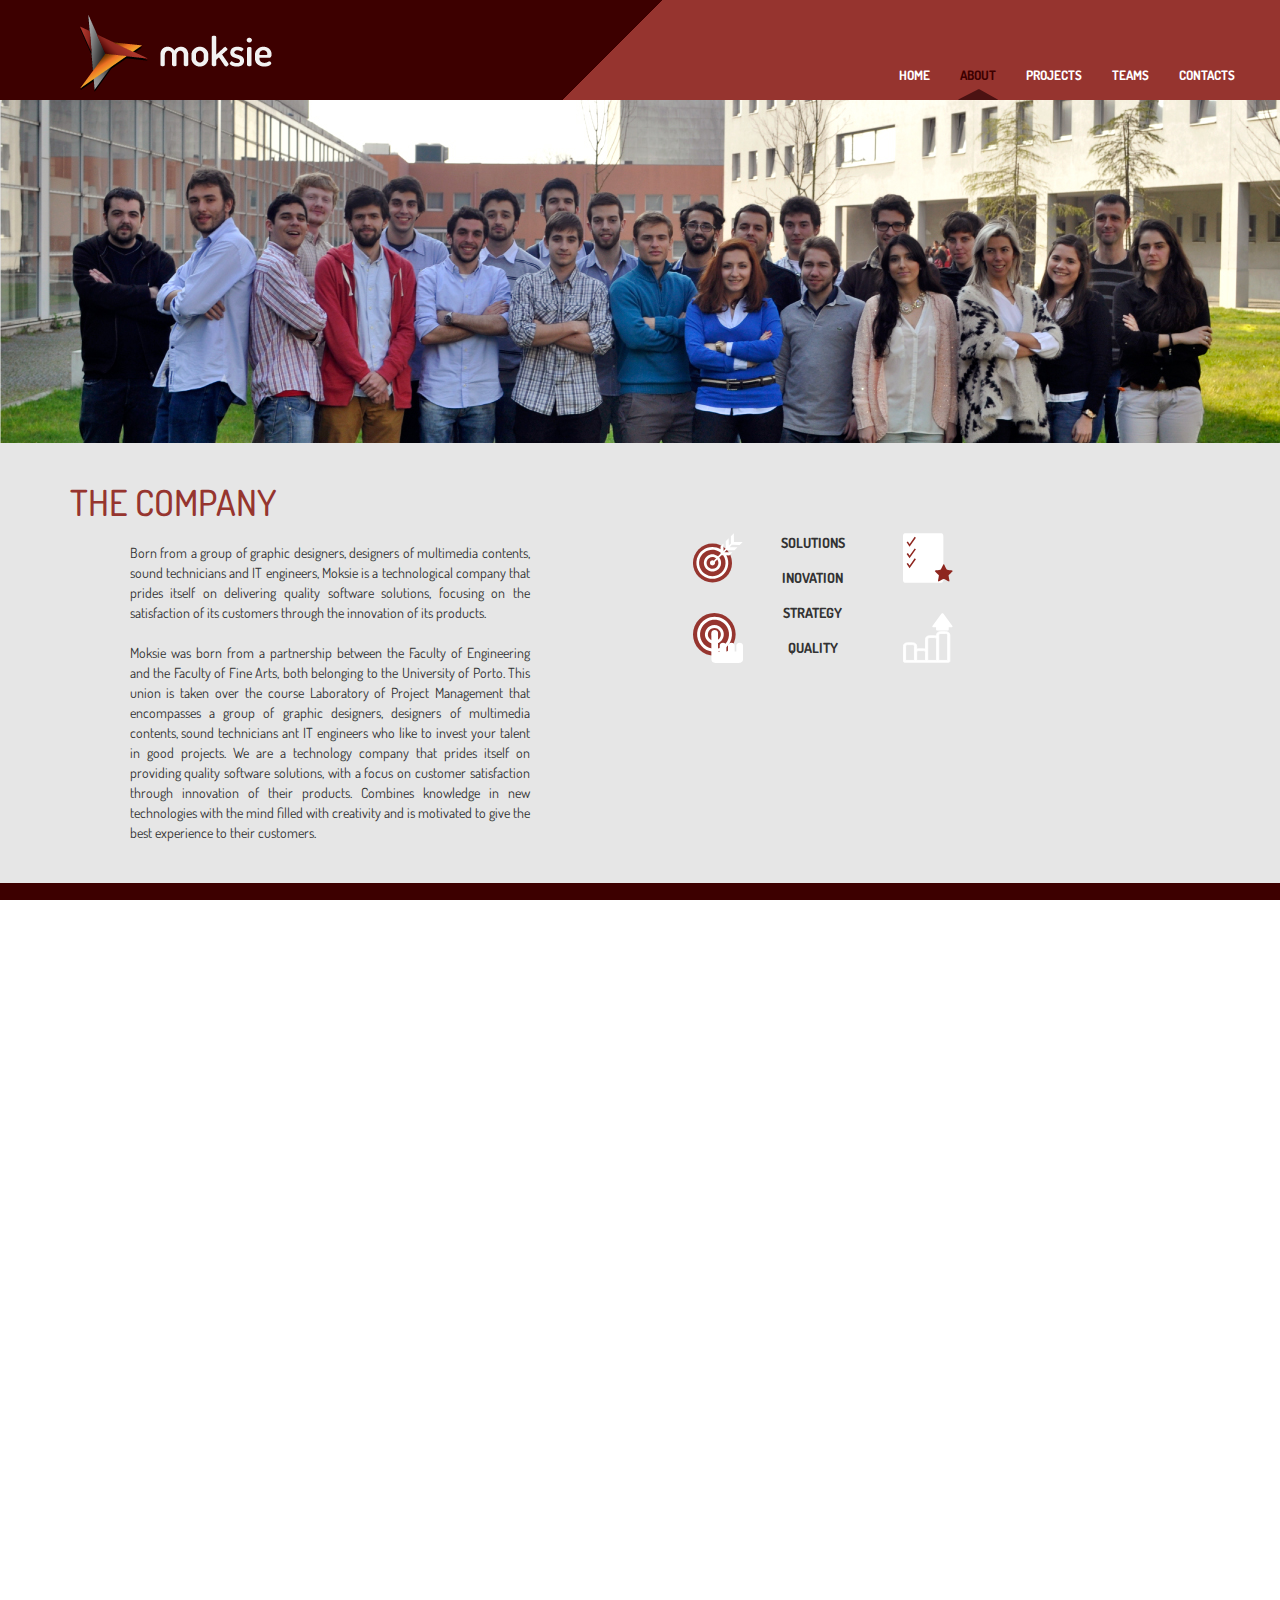
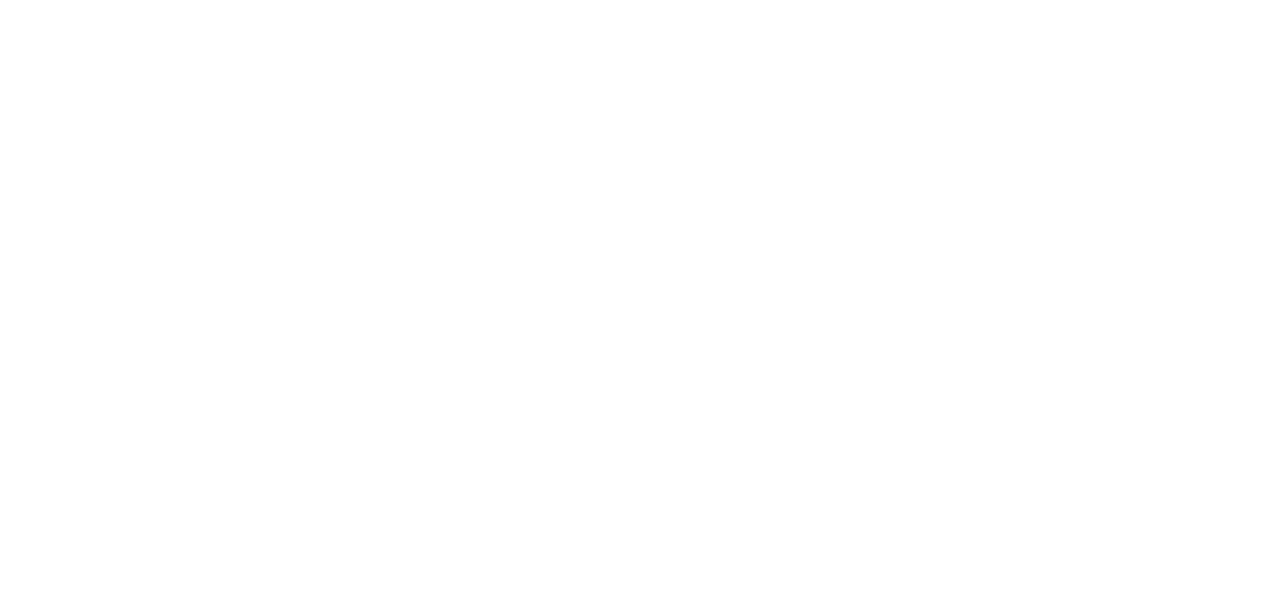
==== pages/about.html @ 3fe6ed14 "added new images and new navbar redirections" ====
<!DOCTYPE html>
<html lang="en">
<head>
    <title>Moksie</title>
    <meta http-equiv="Content-Type" content="text/html; charset=utf-8" />
    <meta name="HandheldFriendly" content="True">
    <meta name="viewport" content="initial-scale=1.0, user-scalable=0, maximum-scale=1.0">
    <meta name="apple-mobile-web-app-capable" content="yes">
    <meta name="apple-mobile-web-app-status-bar-style" content="black">
    <meta http-equiv="cleartype" content="on">
    <link href='http://fonts.googleapis.com/css?family=Dosis:400,500,600,700' rel='stylesheet' type='text/css'>
    <link href="../css/bootstrap.min.css" rel="stylesheet">
    <link href="../css/main.css" rel="stylesheet">
    <link href="../css/carousel.css" rel="stylesheet">
    <link href="../css/navbar.css" rel="stylesheet">
    <link href="../css/responsive.css" rel="stylesheet">
    <!--<link rel="shortcut icon" href="../img/" /> Icon da Moksie -->
</head>
<body>
<!-- HEADER START -->
<div id="topbarcss" class="container">
    <nav class="navbar navbar-default" role="navigation" style="
    margin-bottom: 0px;
">
        <div class="container-fluid">
            <!-- Brand and toggle get grouped for better mobile display -->
            <div class="navbar-header">
                <button type="button" class="navbar-toggle" data-toggle="collapse" data-target="#bs-example-navbar-collapse-1">
                    <span class="sr-only">Toggle navigation</span>
                    <span class="icon-bar"></span>
                    <span class="icon-bar"></span>
                    <span class="icon-bar"></span>
                </button>
                <a class="navbar-brand" href="../index.html"></a>
            </div>

            <!-- Collect the nav links, forms, and other content for toggling -->
            <div class="collapse navbar-collapse navbar-right" id="bs-example-navbar-collapse-1">
                <ul class="nav navbar-nav">
                    <li><a id="links_pr" href="../index.html">HOME</a></li>
                    <li class="actived"><a id="links_pr_active" class="actived_text" href="about.html">ABOUT</a></li>
                    <li><a id="links_pr" href="projects.html">PROJECTS</a></li>
                    <li><a id="links_pr" href="teams.html">TEAMS</a></li>
                    <li><a id="links_pr" href="contacts.html">CONTACTS</a></li>
                </ul>
            </div><!-- /.navbar-collapse -->
        </div><!-- /.container-fluid -->
    </nav>
</div>
<!-- HEADER END-->

<!-- Carrossel para as imagens -->
<div class="hidden-phone properties company-photo grey-background">
       <img src="../images/companyfoto.jpg" alt="company photo" width="100%">
</div>
<div class="grey-background">
    <div class="container company">
        <h1>THE COMPANY</h1>
        <div class="col-md-5 company-sumary">
            <p>Born from a group of graphic designers, designers of multimedia contents, sound technicians and IT engineers, Moksie is a technological company that prides itself on delivering quality software solutions, focusing on the satisfaction of its customers through the innovation of its products.
                </p>
            <p>Moksie was born from a partnership between the Faculty of Engineering and the Faculty of Fine Arts, both belonging to the University of Porto. This union is taken over the course Laboratory of Project Management that encompasses a group of graphic designers, designers of multimedia contents, sound technicians ant IT engineers who like to invest your talent in good projects. 
            We are a technology company that prides itself on providing quality software solutions, with a focus on customer satisfaction through innovation of their products.
            Combines knowledge in new technologies with the mind filled with creativity and is motivated to give the best experience to their customers.

            </p>
        </div>
        <div class="col-md-offset-1 col-md-3">
            <div class="container text-center">
                <div class="col-md-1">
                    <img class="icon_up" src="../images/icon_solutions.svg" alt="solutions">
                    <img class="icon_down" src="../images/icon_strategy.svg" alt="strategy">
                </div>
                <div class="col-md-1 company-words">
                        <li><b>SOLUTIONS</b></li>
                        <li><b>INOVATION</b></li>
                        <li><b>STRATEGY</b></li>
                        <li><b>QUALITY</b></li>
                </div>
                <div class="col-md-1">
                    <img  class="icon_up" src="../images/icon_experience.svg" alt="experience">
                    <img class="icon_down" src="../images/icon_quality.svg" alt="quality">
                </div>
            </div>
        </div>
    </div>
    <div class="team">
        <div class="brown_bar"></div>
        <div class="team-content">
            <div class="team-content-up">
            <div class="container">
                <h1 class="hover-orange">MEET OUR TEAM</h1>
                <div class="team-images col-md-12">
                        <div class="col-md-3 team-image">
                            <img class="1 photo-active" src="../images/team-photos/team_foto_andre.png">
                            <img class="2 photo-hidden" src="../images/team-photos/team_foto_diogomendes.png">
                            <img class="3 photo-hidden" src="../images/team-photos/team_foto_pedrorosa.png">
                            <img class="4 photo-hidden" src="../images/team-photos/team_foto_alexei.png">
                            <img class="5 photo-hidden" src="../images/team-photos/team_foto_sarabastos.png">
                            <img class="6 photo-hidden" src="../images/team-photos/team_foto_aly.png">
                            <img class="7 photo-hidden" src="../images/team-photos/team_foto_lara.png">
                            <p class="name">ANDRÉ SILVA</p>
                            <p class="course">Informática</p>
                            <p class="faculty">Faculdade de Engenharia</p>
                            <p class="uni">Universidade do Porto</p>
                        </div>
                        <div class="col-md-3 team-image">
                            <img class="1 photo-active" src="../images/team-photos/team_foto_joaofigueiredo.png">
                            <img class="2 photo-hidden" src="../images/team-photos/team_foto_ricardopedroso.png">
                            <img class="3 photo-hidden" src="../images/team-photos/team_foto_marianaornelas.png">
                            <img class="4 photo-hidden" src="../images/team-photos/team_foto_marianasardon.png">
                            <img class="5 photo-hidden" src="../images/team-photos/team_foto_victorcerqueira.png">
                            <img class="6 photo-hidden" src="../images/team-photos/team_foto_joaoafonso.png">
                            <img class="7 photo-hidden" src="" style="display:none">
                            <p class="name">JOÃO FIGUEIREDO</p>
                            <p class="course">Multimédia</p>
                            <p class="faculty">Faculdade de Engenharia</p>
                            <p class="uni">Universidade do Porto</p>
                        </div>
                        <div class="col-md-3 team-image">
                            <img class="1 photo-active" src="../images/team-photos/team_foto_marlynsousa.png">
                            <img class="2 photo-hidden" src="../images/team-photos/team_foto_francisca.png">
                            <img class="3 photo-hidden" src="../images/team-photos/team_foto_david.png">
                            <img class="4 photo-hidden" src="../images/team-photos/team_foto_afonsocaldas.png">
                            <img class="5 photo-hidden" src="../images/team-photos/team_foto_pedroletra.png">
                            <img class="6 photo-hidden" src="../images/team-photos/team_foto_hugogoncalves.png">
                            <img class="7 photo-hidden" src="" style="display:none">
                            <p class="name">MARLYN SOUSA</p>
                            <p class="course">Design de Comunicação</p>
                            <p class="faculty">Faculdade de Belas-Artes</p>
                            <p class="uni">Universidade do Porto</p>
                        </div>
                        <div class="col-md-3 team-image">
                            <img class="1 photo-active" src="../images/team-photos/team_foto_helenasoares.png">
                            <img class="2 photo-hidden" src="../images/team-photos/team_foto_danielteixeira.png">
                            <img class="3 photo-hidden" src="../images/team-photos/team_foto_joaoladeiras.png">
                            <img class="4 photo-hidden" src="../images/team-photos/team_foto_nelsonmendes.png">
                            <img class="5 photo-hidden" src="../images/team-photos/team_foto_joaohenriques.png">
                            <img class="6 photo-hidden" src="../images/team-photos/team_foto_marcosoliveira.png">
                            <img class="7 photo-hidden" src="" style="display:none">
                            <p class="name">HELENA SOARES</p>
                            <p class="course">Design de Comunicação</p>
                            <p class="faculty">Faculdade de Belas-Artes</p>
                            <p class="uni">Universidade do Porto</p>
                        </div>
                </div>
                <div class="team-scroll">
                    <div class="carousel-indicators team-indicators" id="team-carrousel">
                        <li id="1" class="team-ball active 1" onclick="change_photos(0)"></li>
                        <li id="2" class="team-ball 2" onclick="change_photos(1)"></li>
                        <li id="3" class="team-ball 3" onclick="change_photos(2)"></li>
                        <li id="4" class="team-ball 4" onclick="change_photos(3)"></li>
                        <li id="5" class="team-ball 5" onclick="change_photos(4)"></li>
                        <li id="6" class="team-ball 6" onclick="change_photos(5)"></li>
                        <li id="7" class="team-ball 7" onclick="change_photos(6)"></li>
                    </div>
                </div>
            </div>
            </div>
        </div>
    </div>
    <div class="organization-chart">
        <div class="org-pic">
        <div class="container">
            <div class="chart-icons col-md-12">
                <h1  class="hover-orange">ORGANIZATIONAL CHART</h1>
                <div class="text-center chart-childs">
                    <div class="chart-hover col-md-3 chart-ceo">
                        <img src="../images/icon_ceo_back.png">
                        <img src="../images/icon_ceo_back_hover.png">
                        <img src="../images/icon_ceo_back_hover_responsive.png">
                    </div>
                    <div class="col-md-3 chart-hover chart-design">
                        <img src="../images/icon_designdepart_back.png">
                        <img src="../images/icon_designdepart_back_hover.png">
                        <img src="../images/icon_designdepart_back_hover_responsive.png">
                    </div>
                    <div class="col-md-3 chart-hover chart-leaders">
                        <img src="../images/icon_leaders_back.png">
                        <img src="../images/icon_leaders_back_hover.png">
                        <img src="../images/icon_leaders_back_hover_responsive.png">
                    </div>
                    <div class="col-md-3 chart-hover chart-quality">
                        <img src="../images/icon_qualitydepart_back.png">
                        <img src="../images/icon_qualitydepart_back_hover.png">
                        <img src="../images/icon_qualitydepart_back_hover_responsive.png">
                    </div>
                </div>
            </div>
        </div>
        </div>
    </div>
</div>

<footer id="footercss">
    <div class="footer_pad container">
        <div class ="row">  
            <div class="col-md-1"><a id="links_fo" href="../index.html">HOME</a></div>
            <div class="col-md-1"><a id="links_fo" href="about.html">ABOUT</a></div>
            <div class="col-md-1"><a id="links_fo" href="projects.html">PROJECTS</a></div>
            <div class="col-md-1"><a id="links_fo" href="teams.html">TEAMS</a></div>
            <div class="col-md-1"><a id="links_fo" href="contacts.html">CONTACTS</a></div>
            <div class="col-md-6 mail"><img src="../images/icon_adress.svg"> Rua Dr. Roberto Frias, s/n 4200-465 Porto, PORTUGAL</div>
        </div>
        <div class="row">
            <div class="col-md-5"></div>
            <div class="col-md-7 mail"><img src="../images/icon_phone.svg"> +351 91 979 01 20 </div>
        </div>
        <div class="row">
            <div class="col-md-5"></div>
            <div class="col-md-7 mail"><img src="../images/icon_mail.svg"> <a href="mailto:moksie.lgp@gmail.com">moksie.lgp@gmail.com</a> </div>
        </div>
        <div class="row">
            <div class="col-md-3 footer-icon-L icon-moksie"></div>
        </div>
    </div>
</footer>

</body>
<script src="../js/jquery-1.10.1.min.js"></script>
<script src="../js/jquery.carouFredSel.js" type="text/javascript"></script>
<script src="../js/bootstrap.min.js"></script>
<script src="../js/main.js"></script>
</html>
---- css/main.css ----
html,body{
    width: 100%;
    height: 100%;
    margin: 0px;
    padding: 0px;
    overflow-x: hidden; 
}
body
{
    overflow-x: hidden;
    font-family:'Dosis';
}
/*Backgrounds*/
.grey-background {
    background-color: #E6E6E6;
}




p{font-family:'Dosis';}


#carrousel{
    width:100%;
}

#first_2 {
    width: 100%;
}

.wwO-image {
 padding-right: 20px;
}

#links_wwO{
    margin-top: 40px;
    margin-left: 3%;
    font-family:'Dosis';
    font-size: 30pt;
    color: #3d0000;
    display: inline-block;
}

#links_wwO:hover{
color:#ED6F23;
font-family:'Dosis';
text-decoration:none;

}

.wwO-icon {
padding-top: 50px;
padding-left: 0px;
position: relative;

}

.wwO h1{
    font-family:'Dosis';
    font-size: 18pt;
    color:#FFFFFF;
}

.wwO h2{
    font-family:'Dosis';
    font-size: 10pt;
    color:#FFFFFF;
    max-height: 50px;
    max-width: 400px;
    margin-left: 20%;
    margin-bottom: 50px;
}

.wwO p {
    font-family:'Dosis';
    color:#FFFFFF;
}

.icon-solutions{
    background: url(../images/icon_solutions.svg) 0 0 no-repeat;
    max-width: 50px;
    margin-left: 42%;
}

.icon-experience{
    background: url(../images/icon_experience.svg) 0 0 no-repeat;
    max-width: 50px;
    margin-left: 17%;
}

.icon-strategy{
    background: url(../images/icon_strategy.svg) 0 0 no-repeat;
    max-width: 50px;
    margin-left: 267px;
}

.icon-quality{
    background: url(../images/icon_quality.svg) 0 0 no-repeat;
    max-width: 50px;
    margin-left: 250px;
}

.fix-left {
    margin-right: 20px;
}

.project-icon {
    text-align: center;
    background-color: rgb(230, 230, 230);
    cursor: pointer;
}

.project-icon h3 {
    color: #B3473E;
    font-size:  16pt;
    padding-bottom: 20px;
}

.project-icon img{
    padding-top: 20px;
    max-width: 100%;
}

.project-hover {
    position: relative;

}

.project-hover > img{
    display: block;
}

.project-hover  > img:nth-child(1){ /* first <img> child of <div> */
    filter: alpha(opacity=100); /* IE stuff */
    opacity: 1;
    z-index: 2;
}
.project-hover  > img:nth-child(2){ /* second <img> child of <div> */
    filter: alpha(opacity=0); /* IE stuff */
    opacity: 0;
    z-index: 1;
}
/* hover */
.project-hover:hover > img:nth-child(1){
    filter: alpha(opacity=0);
    opacity: 0;
    z-index: 1;
}
.project-hover:hover > img:nth-child(2){
    filter: alpha(opacity=100);
    opacity: 1;
    z-index: 2;
}


.icon-pocket:hover, .icon-travel:hover, .icon-executive:hover, .icon-sounds:hover {
    background: url(../images/hexagono_hover_concepts.svg) 0 0 no-repeat;
    background-position: center;
    max-width: 100%;
}

.icon-pocket:hover h3, .icon-travel:hover h3, .icon-executive:hover h3, .icon-sounds:hover h3 {
     color: white;
 }

.icon-pocket h3:hover, .icon-travel h3:hover, .icon-executive h3:hover, .icon-sounds h3:hover{
    color: #ED6F23;
    cursor: pointer;
}

.icon-pocket:hover img, icon-travel:hover img, .icon-executive:hover img, .icon-sounds:hover img{
    max-width: 100%;
}

.project-icons {
    padding-bottom: 50px;
    padding-top: 50px;
}

.projects-home {
    min-height: 544px;
    background: #E6E6E6 url('../images/img_back_ourprojets_home.svg') left no-repeat;
    position: relative;
}

.projects-home img {
    cursor: pointer;
}

.sounds-box {
    margin-bottom: 20px;
}

.projects-home h1 {
    margin-bottom: 40px;
}

@media(min-width: 1000px) {

    .projects-home h1 {
        position:relative;
        top: 60px;
        color: #B1433A;
        font-size: 30pt;
    }

    .pocket-box {
        position: relative;
        top: 230px;
    }

    .pocket-box:hover{
        position: relative;
        top: 140px;
    }

    .pocket-box:hover img {
        max-width: 100%;
    }

    .travel-box {
        position: relative;
        top: 152px;
    }

    .travel-box:hover {
        position: relative;
        top: 60px;
    }s

    .executive-box {
        position: relative;
        top: 70px;
    }

    .executive-box:hover {
        position: relative;
        top: -20px;
    }

    .executive-box:hover img {
        content: url('../images/executiveprojects_hover.svg');
    }

    .sounds-box {
        position: relative;
        top: 0px;
    }

    .sounds-box:hover {
        position: relative;
        top: -70px;
    }

    .sounds-box:hover img {
        content: url('../images/soundsprojects_hover.svg');
    }
}

.container {
    margin-top: 0px !important;
}

/*
*
*ABOUT PAGE
*
*/

.company-photo {
    position:relative;
}

.company {
    font-family:'Dosis';
}

.company-photo img {
    max-width: 100%;
}

.photo-hidden {
    display:none;
}

.photo-active {
    display:inline;
}

.company p{
    padding-top: 10px;
    padding-left: 10%;
    text-align:justify;
}

.company li{
    list-style: none;
    margin-bottom: 15px;
}

.icon_up, .icon_down {
    margin-bottom:30px;
}

.company-sumary {
    margin-bottom: 30px;
}

.company-words {
    margin-right: 20px;
}

.mobile-center {
    margin-left: 0px;
}
.company h1 {
    margin-top: 40px;
    color: #96352F;
}

.brown_bar {
    height: 28px;
    background-color: #3D0000;
}

.triangle-right {
    width: 0px;
    height: 0px;
    border-style: solid;
    border-width: 50px 0 50px 86.6px;
    border-color: transparent transparent transparent #ed7123;
}

.team-images > img{
    margin-bottom: 10px;
}

.team-images p {
    margin:0px;
}

.team-content {
    background-image: rgba(235,235,235,1);
    background-image: -webkit-linear-gradient(top, #96342f 0%,rgb(150,52,47) 52%,#3d0000 52%,#3d0000 94%);
    background-image: -moz-linear-gradient(top, #96342f 0%,rgb(150,52,47) 52%,#3d0000 52%,#3d0000 94%);
    background-image: -o-linear-gradient(top, #96342f 0%,rgb(150,52,47) 52%,#3d0000 52%,#3d0000 94%);
    background-image: linear-gradient(top, #96342f 0%,rgb(150,52,47) 52%,#3d0000 52%,#3d0000 94%);
}

.team-content-up {
    background: url(../images/img_back_meet_team_about.svg) left no-repeat;
}

.team-content-down {
    background: #621411;
}

.team h1 {
    margin-top: 40px;
    color: #ffffff;
    padding-bottom: 80px;
    text-align: left;
}

.team img {
    padding-right: 10px;
    padding-bottom: 15px;
    max-width: 100%;
    margin-bottom: 10px;
}

.team embed {
    padding-right: 10px;
    padding-bottom: 15px;
    max-width: 100%;
    margin-bottom: 10px;
}

.team {
    text-align: center;
}

.team p {
    color: #ffffff;
    font-size: 16px;
}

.team-scroll {
    margin-bottom: 10px;
}

.team-scroll .team-indicators{
    position: static;
    padding-left: 80px;
}

.team-indicators li.active{
  background-color: #ED6F23;
}

.organization-chart .container h1{
    color: #3D0000;
    margin-bottom: 40px;
}


.icon-ceo, .icon-design, .icon-leaders, .icon-quality{
    margin-bottom: 50px;
}

.hover-orange:hover {
    color: #ED6F23 !important;
    cursor: pointer;
}


@media (min-width: 1000px) {

    .chart-hover {
        position: relative;
    }

    .chart-hover > img{
        display: block;
    }

    .chart-hover  > img:nth-child(1){ /* first <img> child of <div> */
        filter: alpha(opacity=100); /* IE stuff */
        opacity: 1;
        z-index: 2;
    }

    .chart-hover  > img:nth-child(2){ /* second <img> child of <div> */
        filter: alpha(opacity=0); /* IE stuff */
        opacity: 0;
        z-index: 1;
    }

    .chart-hover  > img:nth-child(3){ /* second <img> child of <div> */
        display: none;
    }

    /* hover */
    .chart-hover:hover > img:nth-child(1){
        filter: alpha(opacity=0);
        opacity: 0;
        z-index: 1;
    }
    .chart-hover:hover > img:nth-child(2){
        filter: alpha(opacity=100);
        opacity: 1;
        z-index: 2;
    }

    .organization-chart .container h1{
        position:relative;
        top: 40px;
    }

    .chart-icons {
        position: relative;
    }

    .chart-ceo {
        position: relative;
        top: 230px;
    }

    .chart-ceo:hover {
        position: relative;
        top: -40px;
    }

    .chart-design {
        position: relative;
        top: 152px;
    }

    .chart-design:hover {
        position: relative;
        top: -118px;
    }

    .chart-leaders {
        position: relative;
        top: 70px;
    }

    .chart-leaders:hover {
        position: relative;
        top: -106px;
    }

    .chart-quality {
        position: relative;
        top: 0px;
    }

    .chart-quality:hover {
        position:relative;
        top:-177px;
    }
}

@media (max-width: 999px) {

    .chart-hover  > img:nth-child(1){ /* second <img> child of <div> */
        display: none;
    }

    .chart-hover  > img:nth-child(2){ /* second <img> child of <div> */
        display: none;
    }

    .chart-hover  > img:nth-child(3){ /* first <img> child of <div> */
        display: inline;
        filter: alpha(opacity=100); /* IE stuff */
        opacity: 1;
        z-index: 2;
    }

    .chart-hover, .team-image {
        padding-top: 20px;
        padding-bottom: 20px;
    }

    .team-image {
        padding-bottom: 20px;
    }

}

.organization-chart {
    min-height: 540px;
    background: #E6E6E6 url('../images/img_back_ourprojets_home.svg') left no-repeat;
}

.footer-icon-L {
padding-top: 50px;
padding-left: 0px;
text-align: right;
}

.icon-moksie{
    margin-left: 15px;
    background: url(../images/moksie_polity2014.png) 0 0 no-repeat;
}

#links_fo{
    margin-right: 15px;
    font-family:'Dosis';
    color: #FFFFFF;
    font-size:9pt;
    font-weight:bold;
}

#linksList{
    margin-top: 75px;
    margin-left: 22%;
}

#linksList li
{
display: inline;
list-style-type: none;
padding-right: 20px;
}

#linksList a
{
text-decoration: inherit;
}

#linksList a:hover
{
color: #ED6F23;
}

.footer-icon{
    padding-top: 16px;
    padding-left: 20px;
    float: left;
}

.adress{
    color: #FFFFFF;
    min-width: 400px;
    max-height: 20px;
    padding-top: 72px;
}

.phone{
    color: #FFFFFF;
    min-width: 200px;
    max-height: 20px;
    padding-top: 5px;
}

.mail{
    color: #FFFFFF;
    min-width: 200px;
    max-height: 20px;
    padding-top: 3px;
    padding-bottom: 20px;
}

.logo_team{
    display: block;
    margin-left: 30px;
    margin-right: auto;
}

.texto p{
    margin-bottom: 0;
}

.texto {
    margin-top: 10px;
    margin-left: 30px;
    margin-bottom: 10px;
    font-family: Dosis 600;
    color: #3D0000;
}

.logo_company{
    display: block;
    margin-top: 4%;
    margin-bottom: 20px;
    margin-left: auto;
    margin-right: auto;
    max-width: 100%;
    height: auto;
}
.projects_last{
    min-height:180px;
    background-color: #E2E2E2;
}
#project_first{
    background-color: #C5C5C5;
    width: 100%;
}
#project_last{
    background-color: #E2E2E2;
    width: 100%;
}

.wwO-content-up {
   background: #B75149;
}

.wwO-background-img{
    background: url("../images/img_back_conceitos_home.svg") 0 0 no-repeat;
    background-position: center;    
}
.wwO-background-img2{
    background: url("../images/img_back_conceitos_home.svg") center bottom no-repeat;
    background-position: center;    
}

.wwO-content-down {
    background-color: #C63F36;
    padding-bottom: 50px;
}

#wwOcss{
    width: 100%;
    padding: 0;
    -webkit-box-sizing: content-box;
    -moz-box-sizing: content-box;
    box-sizing: content-box;
    border: none;
    background: url("../images/what_we_offer_background.png") no-repeat;
    -moz-border-radius: 0px;
    -webkit-border-radius: 0px;
    border-radius: 0px;
    background-size: cover;
    min-height: 500px;
}

#project_name{
    color: #8B2E29;
}

.footer_pad{
    padding-top: 5%;
}

#footercss{
    width: 100%;
    min-height: 216px;
    padding: 0;
    -webkit-box-sizing: content-box;
    -moz-box-sizing: content-box;
    box-sizing: content-box;
    border: none;
    background-color: #3D0000;
    -moz-border-radius: 0px;
    -webkit-border-radius: 0px;
    border-radius: 0px;
}
.separator{
    height:20px;
    background-color: #471313;
}
.background_one{
    min-height: 450px;
    background: url(../images/img_back_project_itsector.svg) -100px -300px no-repeat;
}
.background_two{
    min-height: 450px;
    background: url(../images/img_back_project_opt.svg) 300px -300px no-repeat;
}
.background_three{
    min-height: 450px;
    background: url(../images/img_back_project_itsector.svg) -100px -300px no-repeat;
}
.background_four{
    min-height: 450px;
    background: url(../images/img_back_project_itsector.svg) -100px -300px no-repeat;
}
.row_padding{
    padding-top: 70px;
}
.row_projects_padding{
    padding-top: 30px;
}

/*CONTACTS*/

.morada p {
    padding-left: 50px;
    margin: 0px;
}

.morada h1 {
    margin-bottom: 40px;
}

.docentes {
    padding-top: 100px;
    padding-bottom: 100px;
    background: #E6E6E6 url('../images/img_back_docentes_contacts.svg') left no-repeat;
}

.find_us {
    padding-top: 100px;
    padding-bottom: 100px;
}

.find_us img {
    max-width: 100%;
}
.docentes h1, .find_us h1 {
    color: #B1433A;
    font-size: 30pt;
    font-family: Dosis Semi-Bold 600;
}

.docentes-photo img {
    margin-top: 20px;
    max-width: 100%;
}

.docentes-nomes {
    padding-left: 50px;
}

.docentes-nomes p {
    margin-top: 20px;
    margin-bottom: 0px;
}

#bordered_img{
    border-width: 5px;
     border-style:solid;
    border-color:white;
}

.contact-name {
    margin-top: 0px !important;
}
#mailto{
    text-decoration:none;
    color:#fff;}
#footercss > div > div:nth-child(3) > div.col-md-7.mail > a{
color:#fff;
    }

body > div.grey-background > div > div.col-md-6.morada > p:nth-child(6) > a{
    color:#333;
}
---- css/carousel.css ----
.container {
    margin-top: 20px;
}

/* Carousel Styles */
.carousel-indicators .active {
    background-color: #97352f;
}


.carousel-inner img {
    width: 100%;
    max-height: 460px
}

.carousel-control {
    width: 0;
}


/* Carousel Header Styles */
.header-text {
    position: absolute;
    top: 20%;
    left: 1.8%;
    right: auto;
    width: 96.66666666666666%;
    color: #fff;
}

.header-text h2 {
    font-size: 40px;
}

.header-text h2 span {
    background-color: #2981ba;
	padding: 10px;
}

.header-text h3 span {
	background-color: #000;
	padding: 15px;
}

.btn-min-block {
    min-width: 170px;
    line-height: 26px;
}

.btn-theme {
    color: #fff;
    background-color: transparent;
    border: 2px solid #fff;
    margin-right: 15px;
}

.btn-theme:hover {
    color: #000;
    background-color: #fff;
    border-color: #fff;
}

.properties{
    width:100%;
}
---- css/navbar.css ----
#Moksie_title{
color:white;
}
#links_pr{
padding-top: 44px;
font-family:'Dosis';
font-weight:bold;
color:white;
}
#logo{
height:105px;
}

.navbar{
    margin-left:auto;
    margin-right:auto;
	max-width: 1280px;
    padding: 0;
    -webkit-box-sizing: content-box;
    -moz-box-sizing: content-box;
    box-sizing: content-box;
    color: rgba(0,0,0,1);
    font: normal 13px/150px "Lucida Grande";
    border: none;
    background-image: rgba(235,235,235,1);
    background-image: -webkit-linear-gradient(-45deg, #3d0000 94%, #96342f 0%, rgba(150,52,47,1) 52%, #3d0000 52%);
    background-image: -moz-linear-gradient(-45deg, #96342f 0%,rgb(150,52,47) 52%,#3d0000 52%,#3d0000 94%);
    background-image: -o-linear-gradient(-45deg, #96342f 0%,rgb(150,52,47) 52%,#3d0000 52%,#3d0000 94%);
    background-image: linear-gradient(-45deg, #96342f 0%,rgb(150,52,47) 52%,#3d0000 52%,#3d0000 94%);
    -moz-border-radius: 0px;
	-webkit-border-radius: 0px;
	border-radius: 0px;
}

.navbar-brand{
width:192px;
height:77px;
background: url(../images/logo_menu.png) 0 0 no-repeat;
background-size: 100% 100%;
}

.navbar-collapse{
border-top: 0;
}

.navbar-header{
    padding-left: 80px;
    padding-top: 15px;
}

#links_pr:hover
{
background: url(../images/icon_active_button.svg) 0 0 no-repeat;
background-position:center bottom;
}
#links_pr:active
{
background: url(../images/icon_active_button.svg) 0 0 no-repeat;
background-position:center bottom;
}
#links_pr_active{
    padding-top: 44px;
    font-family:'Dosis';
    font-weight:bold;
    color:white;
    color:#3D0000;
}



#bs-example-navbar-collapse-1 {
    padding-top: 21px;
}

#topbarcss{
	width: 100%;
    padding: 0;
    -webkit-box-sizing: content-box;
    -moz-box-sizing: content-box;
    box-sizing: content-box;
    color: rgba(0,0,0,1);
    font: normal 13px/150px "Lucida Grande";
    border: none;
    background-image: rgba(235,235,235,1);
    background-image: -webkit-linear-gradient(-35deg, #3d0000 94%, #96342f 0%, rgba(150,52,47,1) 52%, #3d0000 52%);
    background-image: -moz-linear-gradient(-45deg, #96342f 0%,rgb(150,52,47) 52%,#3d0000 52%,#3d0000 94%);
    background-image: -o-linear-gradient(-35deg, #96342f 0%,rgb(150,52,47) 52%,#3d0000 52%,#3d0000 94%);
    background-image: linear-gradient(-35deg, #96342f 0%,rgb(150,52,47) 52%,#3d0000 52%,#3d0000 94%);
    -moz-border-radius: 0px;
	-webkit-border-radius: 0px;
	border-radius: 0px;
}
.actived{
    background: url(../images/icon_active_button.svg) 0 0 no-repeat;
    background-position:center bottom;
}
---- css/responsive.css ----
.visible-narrow-desktop {
  display: none !important;
}
 
@media (min-width: 980px) and (max-width: 1199px) {
  .visible-narrow-desktop {
    display: inherit !important;
  }
  .hidden-narrow-desktop {
    display: none !important;
  }
  .hidden-desktop {
    display: inherit !important;
  }
  .visible-desktop {
    display: none !important;
  }
}
 
@media (max-width: 767px) {
  .hidden-narrow-desktop {
    display: inherit !important;
  }
  .visible-narrow-desktop {
    display: none !important;
  }
  .hidden-desktop {
    display: inherit !important;
  }
  .visible-desktop {
    display: none !important;
  }
  .visible-phone {
    display: inherit !important;
  }
  .hidden-phone {
    display: none !important;
  }
}
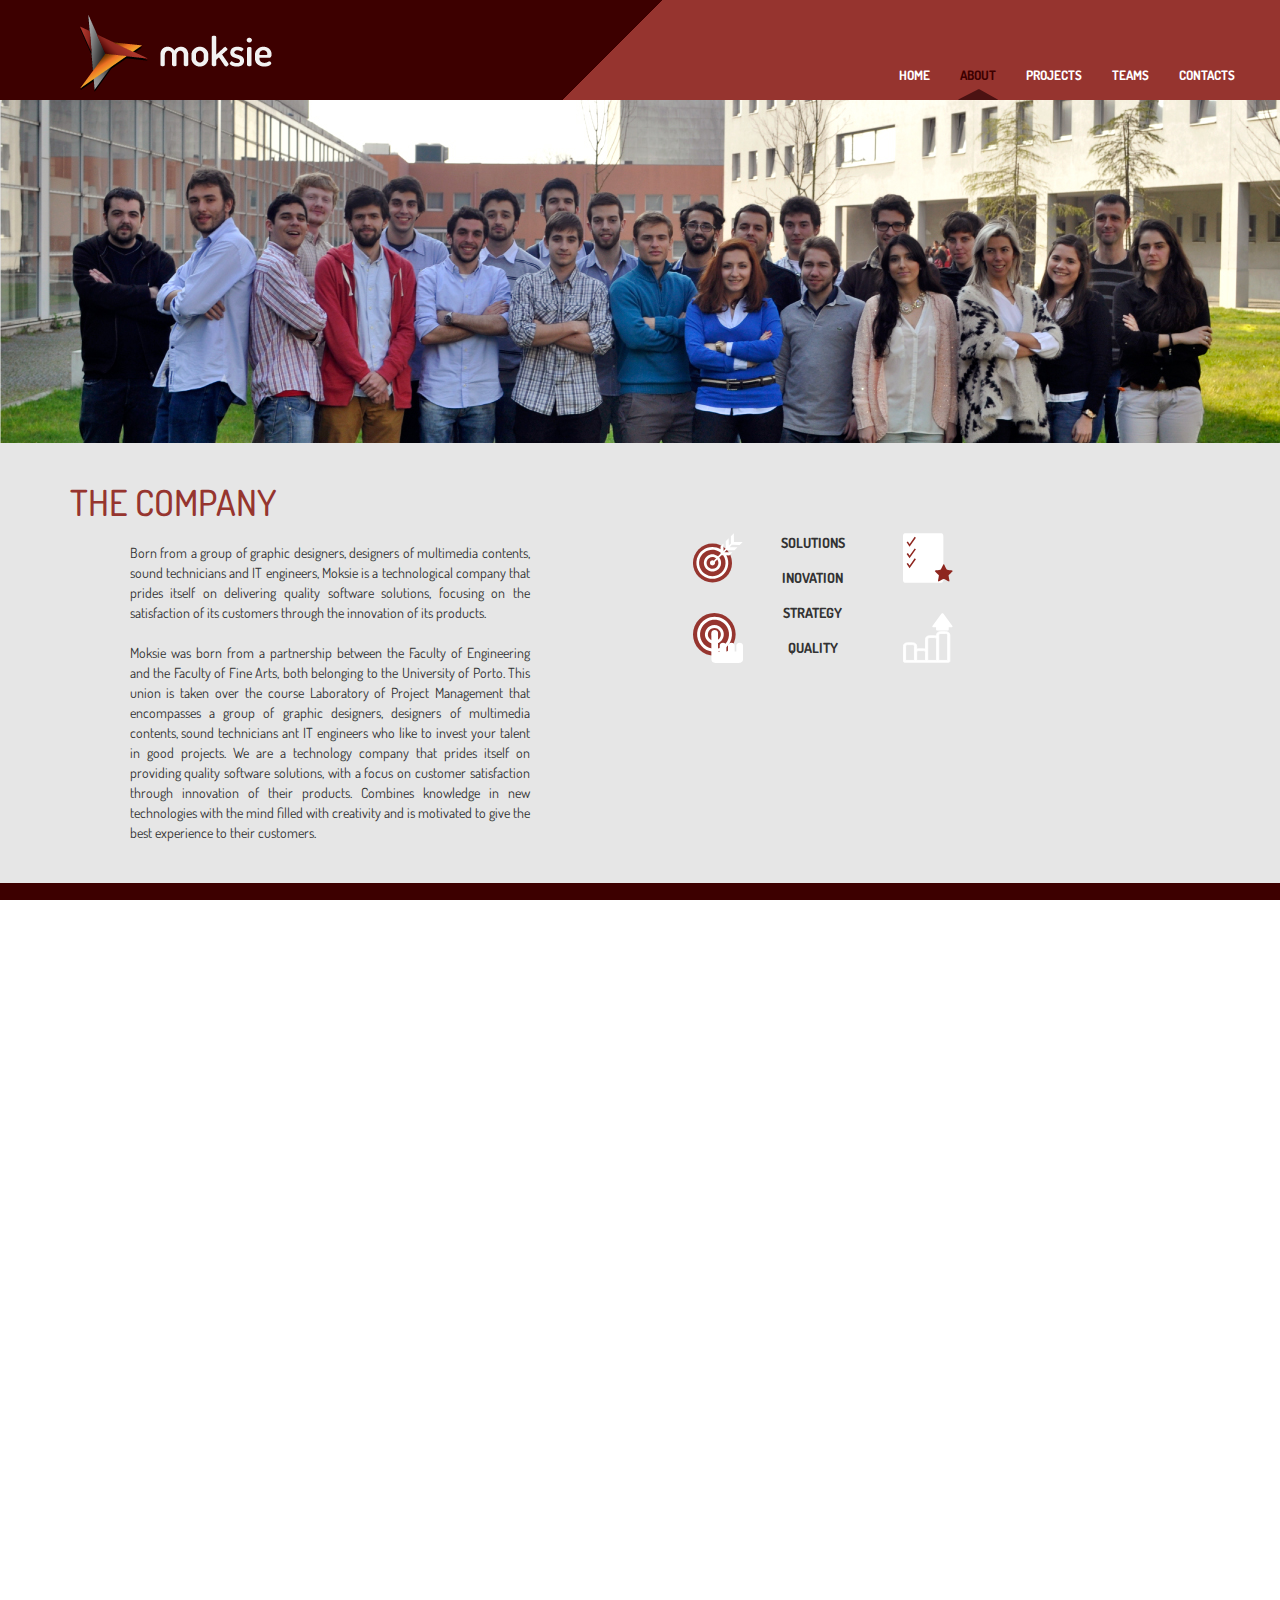
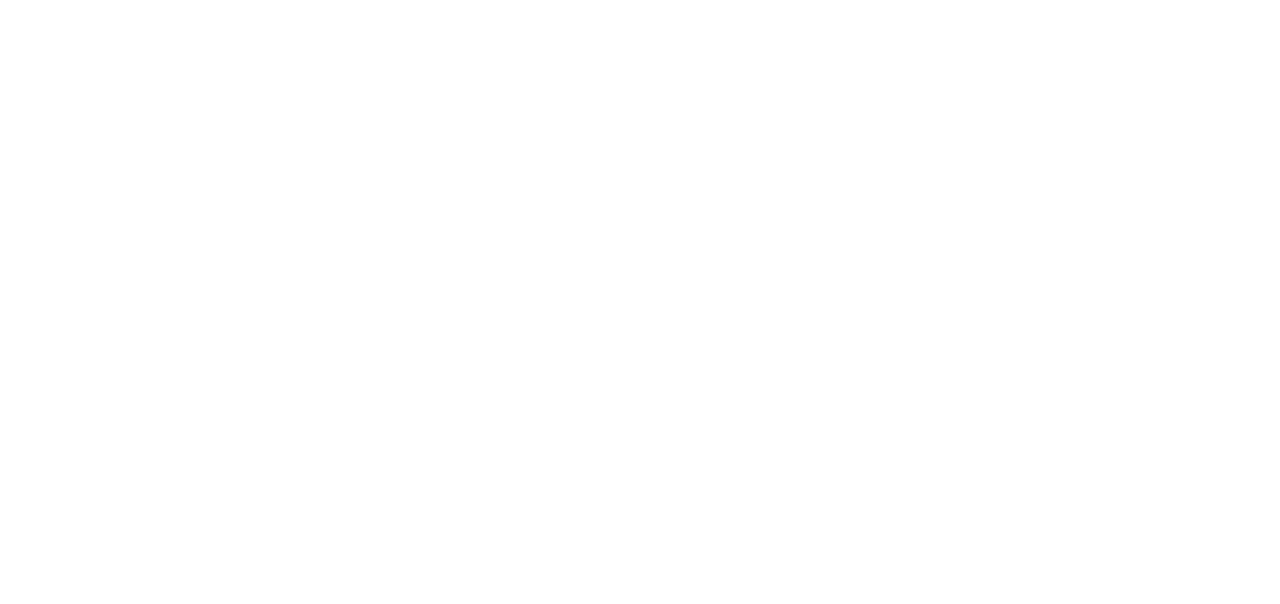
==== commit 9cb75761: "Merge branch 'master' of https://github.com/nelsonmendes/Moksie" ====
--- a/pages/about.html
+++ b/pages/about.html
@@ -2,6 +2,7 @@
 <html lang="en">
 <head>
     <title>Moksie</title>
+    <link rel="shortcut icon" type="image/png" href="../images/favicon.png"/>
     <meta http-equiv="Content-Type" content="text/html; charset=utf-8" />
     <meta name="HandheldFriendly" content="True">
     <meta name="viewport" content="initial-scale=1.0, user-scalable=0, maximum-scale=1.0">
@@ -195,11 +196,11 @@
 <footer id="footercss">
     <div class="footer_pad container">
         <div class ="row">  
-            <div class="col-md-1"><a id="links_fo" href="../index.html">HOME</a></div>
-            <div class="col-md-1"><a id="links_fo" href="about.html">ABOUT</a></div>
-            <div class="col-md-1"><a id="links_fo" href="projects.html">PROJECTS</a></div>
-            <div class="col-md-1"><a id="links_fo" href="teams.html">TEAMS</a></div>
-            <div class="col-md-1"><a id="links_fo" href="contacts.html">CONTACTS</a></div>
+            <div class="col-md-1 space"><a id="links_fo" href="../index.html">HOME</a></div>
+            <div class="col-md-1 space"><a class="actived" id="links_fo_active" href="about.html">ABOUT</a></div>
+            <div class="col-md-1 space"><a id="links_fo" href="projects.html">PROJECTS</a></div>
+            <div class="col-md-1 space"><a id="links_fo" href="teams.html">TEAMS</a></div>
+            <div class="col-md-1 space"><a id="links_fo" href="contacts.html">CONTACTS</a></div>
             <div class="col-md-6 mail"><img src="../images/icon_adress.svg"> Rua Dr. Roberto Frias, s/n 4200-465 Porto, PORTUGAL</div>
         </div>
         <div class="row">
--- a/css/main.css
+++ b/css/main.css
@@ -340,6 +340,10 @@
     margin:0px;
 }
 
+.uni {
+    margin-bottom: 10px !important;
+}
+
 .team-content {
     background-image: rgba(235,235,235,1);
     background-image: -webkit-linear-gradient(top, #96342f 0%,rgb(150,52,47) 52%,#3d0000 52%,#3d0000 94%);
@@ -543,6 +547,7 @@
 }
 
 .icon-moksie{
+    margin-top: 10px;
     margin-left: 15px;
     background: url(../images/moksie_polity2014.png) 0 0 no-repeat;
 }
@@ -553,6 +558,24 @@
     color: #FFFFFF;
     font-size:9pt;
     font-weight:bold;
+    text-decoration: none;
+    padding-bottom: 10px;
+}
+
+#links_fo:hover
+{
+    background: url(../images/icon_active_button.svg) 0 0 no-repeat;
+    background-position:center bottom;
+    color:#ED6F23;
+    text-decoration: none;
+}
+
+#links_fo_active{
+    padding-bottom: 10px;
+    font-family:'Dosis';
+    font-weight:bold;
+    color:#ED6F23;
+    text-decoration: none;
 }
 
 #linksList{
@@ -704,11 +727,11 @@
     background-color: #471313;
 }
 .background_one{
-    min-height: 450px;
+    min-height: 400px;
     background: url(../images/img_back_project_itsector.svg) -100px -300px no-repeat;
 }
 .background_two{
-    min-height: 450px;
+    min-height: 400px;
     background: url(../images/img_back_project_opt.svg) 300px -300px no-repeat;
 }
 .background_three{
@@ -789,4 +812,13 @@
 
 body > div.grey-background > div > div.col-md-6.morada > p:nth-child(6) > a{
     color:#333;
+}
+
+.actived{
+    background: url(../images/icon_active_button_fundopagina.svg) 0 0 no-repeat;
+    background-position:center bottom;
+}
+
+.space{
+    margin-bottom: 10px;
 }